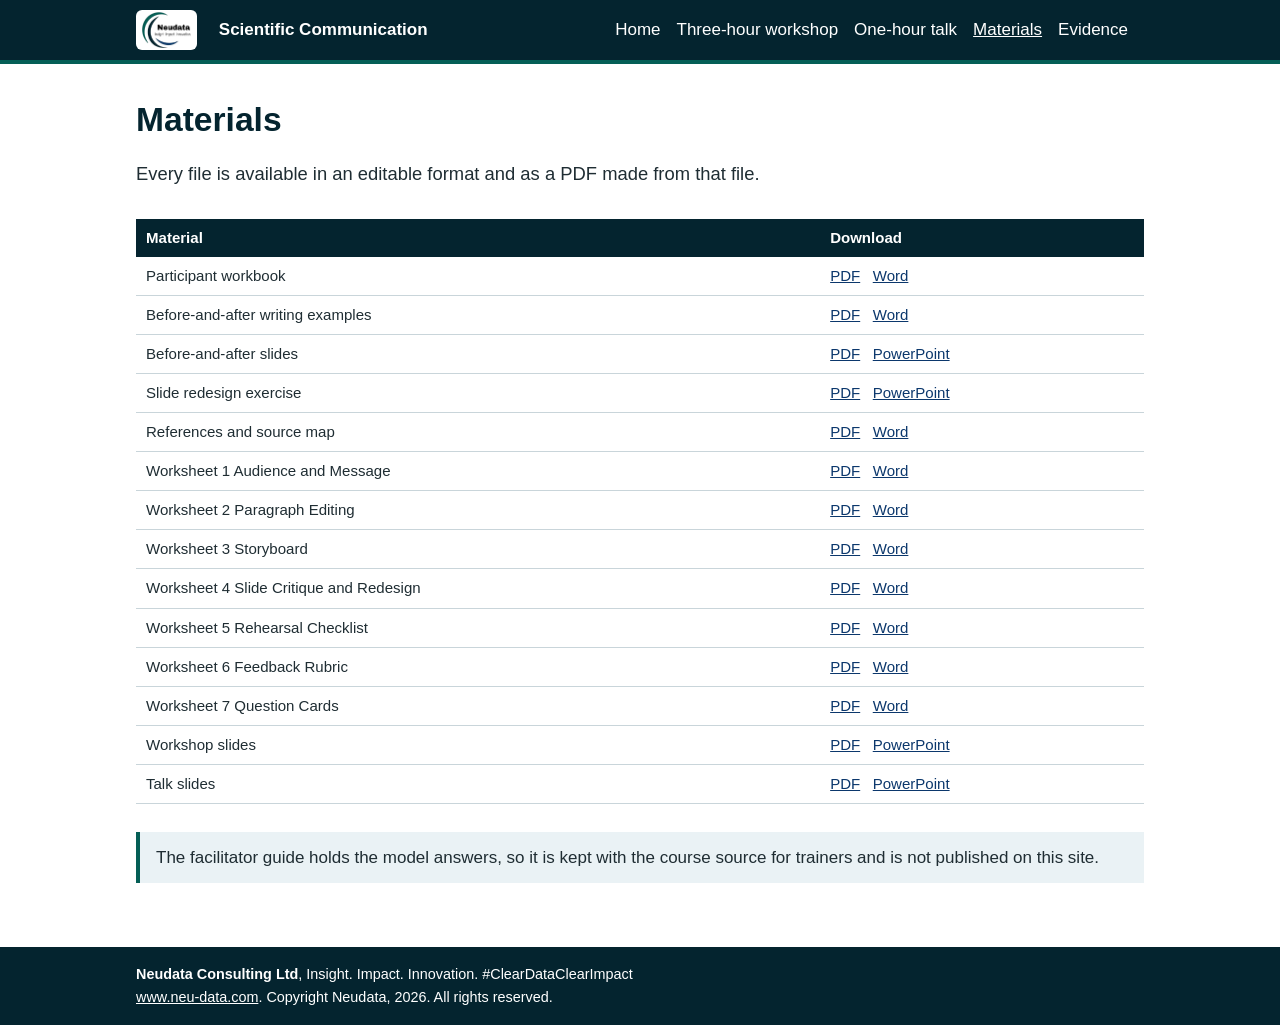
==== docs/materials.html @ 0a84b595 "Add Scientific Communication training package Three-hour workshop and one-hour talk with editable de" ====
<!doctype html>
<html lang="en-GB"><head><meta charset="utf-8"><meta name="viewport" content="width=device-width,initial-scale=1">
<title>Materials | Scientific Communication | neu-data</title>
<meta name="description" content="Teaching materials on scientific writing, slide design and presentation skills from Neudata Consulting Ltd.">
<link rel="icon" href="neudata-logo.png"><link rel="stylesheet" href="style.css"></head><body>
<header><div class="bar"><img src="neudata-logo.png" alt="Neudata logo"><strong>Scientific Communication</strong><nav><a href="index.html">Home</a><a href="workshop.html">Three-hour workshop</a><a href="talk.html">One-hour talk</a><a href="materials.html" aria-current=page>Materials</a><a href="evidence.html">Evidence</a></nav></div></header>
<main>
<h1>Materials</h1>
<p class="lead">Every file is available in an editable format and as a PDF made from that file.</p>
<div class="wrap"><table><thead><tr><th>Material</th><th>Download</th></tr></thead><tbody><tr><td>Participant workbook</td><td><a href="downloads/Participant_Workbook.pdf">PDF</a> &nbsp; <a href="downloads/Participant_Workbook.docx">Word</a></td></tr><tr><td>Before-and-after writing examples</td><td><a href="downloads/Before_After_Writing_Examples.pdf">PDF</a> &nbsp; <a href="downloads/Before_After_Writing_Examples.docx">Word</a></td></tr><tr><td>Before-and-after slides</td><td><a href="downloads/Before_After_Slides.pdf">PDF</a> &nbsp; <a href="downloads/Before_After_Slides.pptx">PowerPoint</a></td></tr><tr><td>Slide redesign exercise</td><td><a href="downloads/Slide_Redesign_Exercise.pdf">PDF</a> &nbsp; <a href="downloads/Slide_Redesign_Exercise.pptx">PowerPoint</a></td></tr><tr><td>References and source map</td><td><a href="downloads/References_and_Source_Map.pdf">PDF</a> &nbsp; <a href="downloads/References_and_Source_Map.docx">Word</a></td></tr><tr><td>Worksheet 1 Audience and Message</td><td><a href="downloads/Worksheet_1_Audience_and_Message.pdf">PDF</a> &nbsp; <a href="downloads/Worksheet_1_Audience_and_Message.docx">Word</a></td></tr><tr><td>Worksheet 2 Paragraph Editing</td><td><a href="downloads/Worksheet_2_Paragraph_Editing.pdf">PDF</a> &nbsp; <a href="downloads/Worksheet_2_Paragraph_Editing.docx">Word</a></td></tr><tr><td>Worksheet 3 Storyboard</td><td><a href="downloads/Worksheet_3_Storyboard.pdf">PDF</a> &nbsp; <a href="downloads/Worksheet_3_Storyboard.docx">Word</a></td></tr><tr><td>Worksheet 4 Slide Critique and Redesign</td><td><a href="downloads/Worksheet_4_Slide_Critique_and_Redesign.pdf">PDF</a> &nbsp; <a href="downloads/Worksheet_4_Slide_Critique_and_Redesign.docx">Word</a></td></tr><tr><td>Worksheet 5 Rehearsal Checklist</td><td><a href="downloads/Worksheet_5_Rehearsal_Checklist.pdf">PDF</a> &nbsp; <a href="downloads/Worksheet_5_Rehearsal_Checklist.docx">Word</a></td></tr><tr><td>Worksheet 6 Feedback Rubric</td><td><a href="downloads/Worksheet_6_Feedback_Rubric.pdf">PDF</a> &nbsp; <a href="downloads/Worksheet_6_Feedback_Rubric.docx">Word</a></td></tr><tr><td>Worksheet 7 Question Cards</td><td><a href="downloads/Worksheet_7_Question_Cards.pdf">PDF</a> &nbsp; <a href="downloads/Worksheet_7_Question_Cards.docx">Word</a></td></tr><tr><td>Workshop slides</td><td><a href="downloads/Scientific_Communication_Workshop_3h.pdf">PDF</a> &nbsp; <a href="downloads/Scientific_Communication_Workshop_3h.pptx">PowerPoint</a></td></tr><tr><td>Talk slides</td><td><a href="downloads/Scientific_Communication_Talk_1h.pdf">PDF</a> &nbsp; <a href="downloads/Scientific_Communication_Talk_1h.pptx">PowerPoint</a></td></tr></tbody></table></div>
<div class="note">The facilitator guide holds the model answers, so it is kept with the course source for trainers and is not published on this site.</div>
</main>
<footer><div><strong>Neudata Consulting Ltd</strong>, Insight. Impact. Innovation. #ClearDataClearImpact<br>
<a href="https://www.neu-data.com">www.neu-data.com</a>. Copyright Neudata, 2026. All rights reserved.</div></footer>
</body></html>
---- docs/style.css ----
:root{--teal:#055F56;--navy:#04242F;--blue:#0B376C;--mist:#EAF2F5;--ink:#1F2D33;--grey:#5B6B74;--line:#C9D5DA}
*{box-sizing:border-box}
body{margin:0;background:#fff;color:var(--ink);font:17px/1.6 "Segoe UI",Roboto,"Helvetica Neue",Arial,sans-serif}
a{color:var(--blue)}
header{background:var(--navy);border-bottom:4px solid var(--teal)}
.bar{max-width:1040px;margin:0 auto;padding:10px 16px;display:flex;flex-wrap:wrap;align-items:center;gap:8px 22px}
.bar img{height:40px;background:#fff;border-radius:6px;padding:2px 6px}
.bar strong{color:#fff;font-weight:600;margin-right:auto}
nav a{color:#fff;text-decoration:none;margin-right:16px;white-space:nowrap}
nav a:hover,nav a[aria-current]{text-decoration:underline}
main{max-width:1040px;margin:0 auto;padding:28px 16px 48px}
h1,h2,h3{font-family:"Century Gothic","URW Gothic","Avenir Next","Segoe UI",Arial,sans-serif;color:var(--navy);line-height:1.25}
h1{font-size:2.1rem;margin:.2em 0 .4em}
h2{font-size:1.35rem;margin-top:1.8em;border-bottom:2px solid var(--teal);padding-bottom:4px}
.lead{font-size:1.15rem;max-width:44em}
.note{background:var(--mist);border-left:4px solid var(--teal);padding:12px 16px;margin:16px 0}
.two{display:grid;grid-template-columns:repeat(auto-fit,minmax(280px,1fr));gap:16px}
.card{background:var(--mist);padding:16px 18px}
.card h3{margin:0 0 6px;font-size:1.1rem}
.wrap{overflow-x:auto}
table{border-collapse:collapse;width:100%;font-size:.94rem;margin:12px 0}
th{background:var(--navy);color:#fff;text-align:left;padding:7px 10px}
td{border-bottom:1px solid var(--line);padding:7px 10px;vertical-align:top}
tfoot td{font-weight:600}
footer{background:var(--navy);color:#fff;font-size:.9rem}
footer div{max-width:1040px;margin:0 auto;padding:16px}
footer a{color:#fff}
ul{padding-left:1.2em}
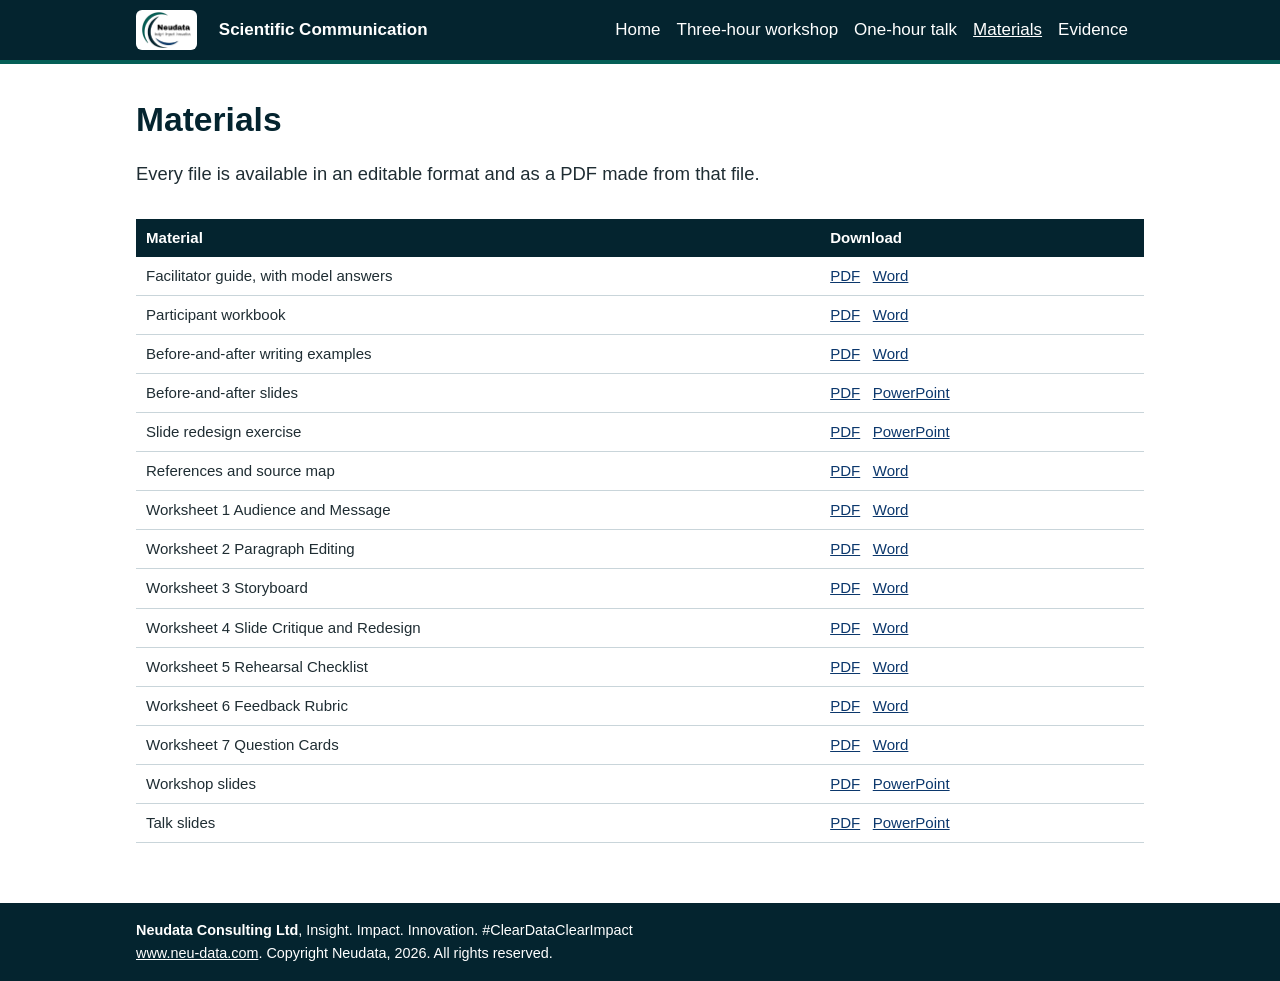
==== commit 34a1cc93: "Publish the facilitator guide on the course website" ====
--- a/docs/materials.html
+++ b/docs/materials.html
@@ -7,8 +7,7 @@
 <main>
 <h1>Materials</h1>
 <p class="lead">Every file is available in an editable format and as a PDF made from that file.</p>
-<div class="wrap"><table><thead><tr><th>Material</th><th>Download</th></tr></thead><tbody><tr><td>Participant workbook</td><td><a href="downloads/Participant_Workbook.pdf">PDF</a> &nbsp; <a href="downloads/Participant_Workbook.docx">Word</a></td></tr><tr><td>Before-and-after writing examples</td><td><a href="downloads/Before_After_Writing_Examples.pdf">PDF</a> &nbsp; <a href="downloads/Before_After_Writing_Examples.docx">Word</a></td></tr><tr><td>Before-and-after slides</td><td><a href="downloads/Before_After_Slides.pdf">PDF</a> &nbsp; <a href="downloads/Before_After_Slides.pptx">PowerPoint</a></td></tr><tr><td>Slide redesign exercise</td><td><a href="downloads/Slide_Redesign_Exercise.pdf">PDF</a> &nbsp; <a href="downloads/Slide_Redesign_Exercise.pptx">PowerPoint</a></td></tr><tr><td>References and source map</td><td><a href="downloads/References_and_Source_Map.pdf">PDF</a> &nbsp; <a href="downloads/References_and_Source_Map.docx">Word</a></td></tr><tr><td>Worksheet 1 Audience and Message</td><td><a href="downloads/Worksheet_1_Audience_and_Message.pdf">PDF</a> &nbsp; <a href="downloads/Worksheet_1_Audience_and_Message.docx">Word</a></td></tr><tr><td>Worksheet 2 Paragraph Editing</td><td><a href="downloads/Worksheet_2_Paragraph_Editing.pdf">PDF</a> &nbsp; <a href="downloads/Worksheet_2_Paragraph_Editing.docx">Word</a></td></tr><tr><td>Worksheet 3 Storyboard</td><td><a href="downloads/Worksheet_3_Storyboard.pdf">PDF</a> &nbsp; <a href="downloads/Worksheet_3_Storyboard.docx">Word</a></td></tr><tr><td>Worksheet 4 Slide Critique and Redesign</td><td><a href="downloads/Worksheet_4_Slide_Critique_and_Redesign.pdf">PDF</a> &nbsp; <a href="downloads/Worksheet_4_Slide_Critique_and_Redesign.docx">Word</a></td></tr><tr><td>Worksheet 5 Rehearsal Checklist</td><td><a href="downloads/Worksheet_5_Rehearsal_Checklist.pdf">PDF</a> &nbsp; <a href="downloads/Worksheet_5_Rehearsal_Checklist.docx">Word</a></td></tr><tr><td>Worksheet 6 Feedback Rubric</td><td><a href="downloads/Worksheet_6_Feedback_Rubric.pdf">PDF</a> &nbsp; <a href="downloads/Worksheet_6_Feedback_Rubric.docx">Word</a></td></tr><tr><td>Worksheet 7 Question Cards</td><td><a href="downloads/Worksheet_7_Question_Cards.pdf">PDF</a> &nbsp; <a href="downloads/Worksheet_7_Question_Cards.docx">Word</a></td></tr><tr><td>Workshop slides</td><td><a href="downloads/Scientific_Communication_Workshop_3h.pdf">PDF</a> &nbsp; <a href="downloads/Scientific_Communication_Workshop_3h.pptx">PowerPoint</a></td></tr><tr><td>Talk slides</td><td><a href="downloads/Scientific_Communication_Talk_1h.pdf">PDF</a> &nbsp; <a href="downloads/Scientific_Communication_Talk_1h.pptx">PowerPoint</a></td></tr></tbody></table></div>
-<div class="note">The facilitator guide holds the model answers, so it is kept with the course source for trainers and is not published on this site.</div>
+<div class="wrap"><table><thead><tr><th>Material</th><th>Download</th></tr></thead><tbody><tr><td>Facilitator guide, with model answers</td><td><a href="downloads/Facilitator_Guide.pdf">PDF</a> &nbsp; <a href="downloads/Facilitator_Guide.docx">Word</a></td></tr><tr><td>Participant workbook</td><td><a href="downloads/Participant_Workbook.pdf">PDF</a> &nbsp; <a href="downloads/Participant_Workbook.docx">Word</a></td></tr><tr><td>Before-and-after writing examples</td><td><a href="downloads/Before_After_Writing_Examples.pdf">PDF</a> &nbsp; <a href="downloads/Before_After_Writing_Examples.docx">Word</a></td></tr><tr><td>Before-and-after slides</td><td><a href="downloads/Before_After_Slides.pdf">PDF</a> &nbsp; <a href="downloads/Before_After_Slides.pptx">PowerPoint</a></td></tr><tr><td>Slide redesign exercise</td><td><a href="downloads/Slide_Redesign_Exercise.pdf">PDF</a> &nbsp; <a href="downloads/Slide_Redesign_Exercise.pptx">PowerPoint</a></td></tr><tr><td>References and source map</td><td><a href="downloads/References_and_Source_Map.pdf">PDF</a> &nbsp; <a href="downloads/References_and_Source_Map.docx">Word</a></td></tr><tr><td>Worksheet 1 Audience and Message</td><td><a href="downloads/Worksheet_1_Audience_and_Message.pdf">PDF</a> &nbsp; <a href="downloads/Worksheet_1_Audience_and_Message.docx">Word</a></td></tr><tr><td>Worksheet 2 Paragraph Editing</td><td><a href="downloads/Worksheet_2_Paragraph_Editing.pdf">PDF</a> &nbsp; <a href="downloads/Worksheet_2_Paragraph_Editing.docx">Word</a></td></tr><tr><td>Worksheet 3 Storyboard</td><td><a href="downloads/Worksheet_3_Storyboard.pdf">PDF</a> &nbsp; <a href="downloads/Worksheet_3_Storyboard.docx">Word</a></td></tr><tr><td>Worksheet 4 Slide Critique and Redesign</td><td><a href="downloads/Worksheet_4_Slide_Critique_and_Redesign.pdf">PDF</a> &nbsp; <a href="downloads/Worksheet_4_Slide_Critique_and_Redesign.docx">Word</a></td></tr><tr><td>Worksheet 5 Rehearsal Checklist</td><td><a href="downloads/Worksheet_5_Rehearsal_Checklist.pdf">PDF</a> &nbsp; <a href="downloads/Worksheet_5_Rehearsal_Checklist.docx">Word</a></td></tr><tr><td>Worksheet 6 Feedback Rubric</td><td><a href="downloads/Worksheet_6_Feedback_Rubric.pdf">PDF</a> &nbsp; <a href="downloads/Worksheet_6_Feedback_Rubric.docx">Word</a></td></tr><tr><td>Worksheet 7 Question Cards</td><td><a href="downloads/Worksheet_7_Question_Cards.pdf">PDF</a> &nbsp; <a href="downloads/Worksheet_7_Question_Cards.docx">Word</a></td></tr><tr><td>Workshop slides</td><td><a href="downloads/Scientific_Communication_Workshop_3h.pdf">PDF</a> &nbsp; <a href="downloads/Scientific_Communication_Workshop_3h.pptx">PowerPoint</a></td></tr><tr><td>Talk slides</td><td><a href="downloads/Scientific_Communication_Talk_1h.pdf">PDF</a> &nbsp; <a href="downloads/Scientific_Communication_Talk_1h.pptx">PowerPoint</a></td></tr></tbody></table></div>
 </main>
 <footer><div><strong>Neudata Consulting Ltd</strong>, Insight. Impact. Innovation. #ClearDataClearImpact<br>
 <a href="https://www.neu-data.com">www.neu-data.com</a>. Copyright Neudata, 2026. All rights reserved.</div></footer>
